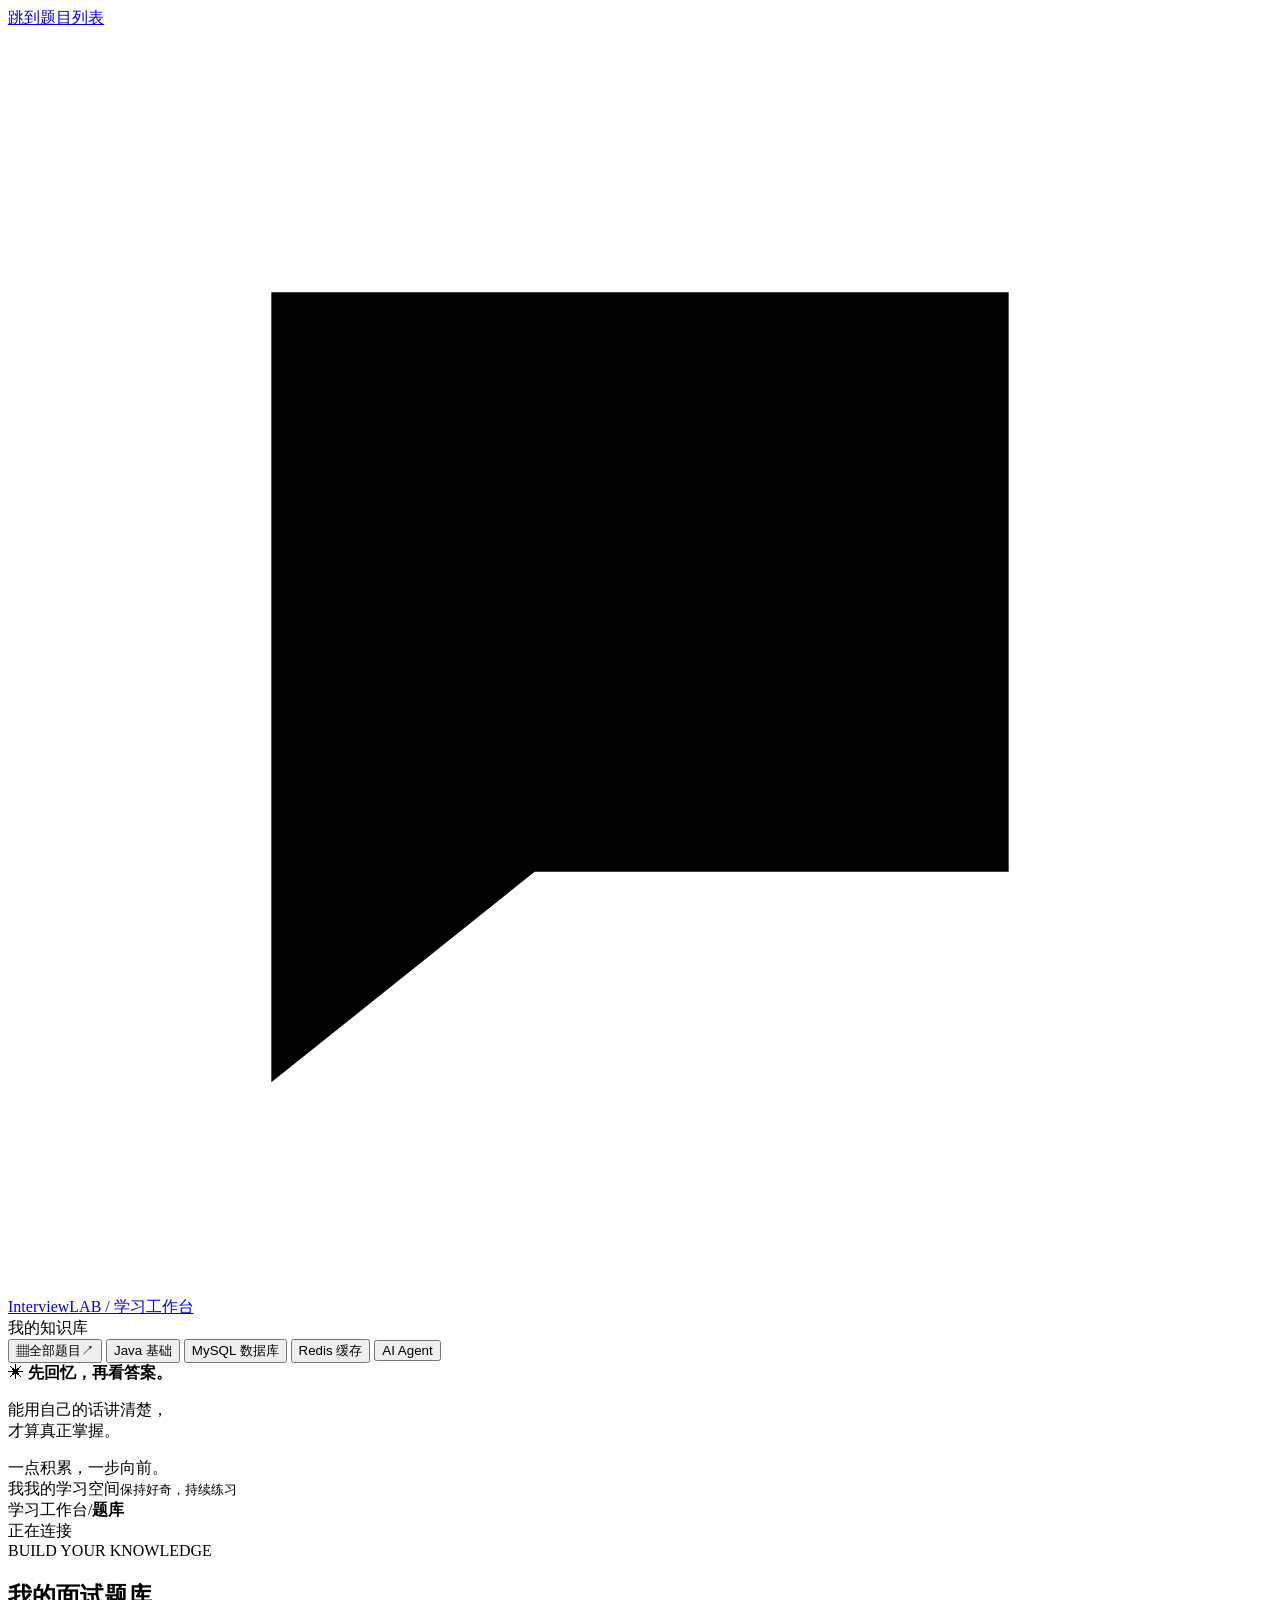
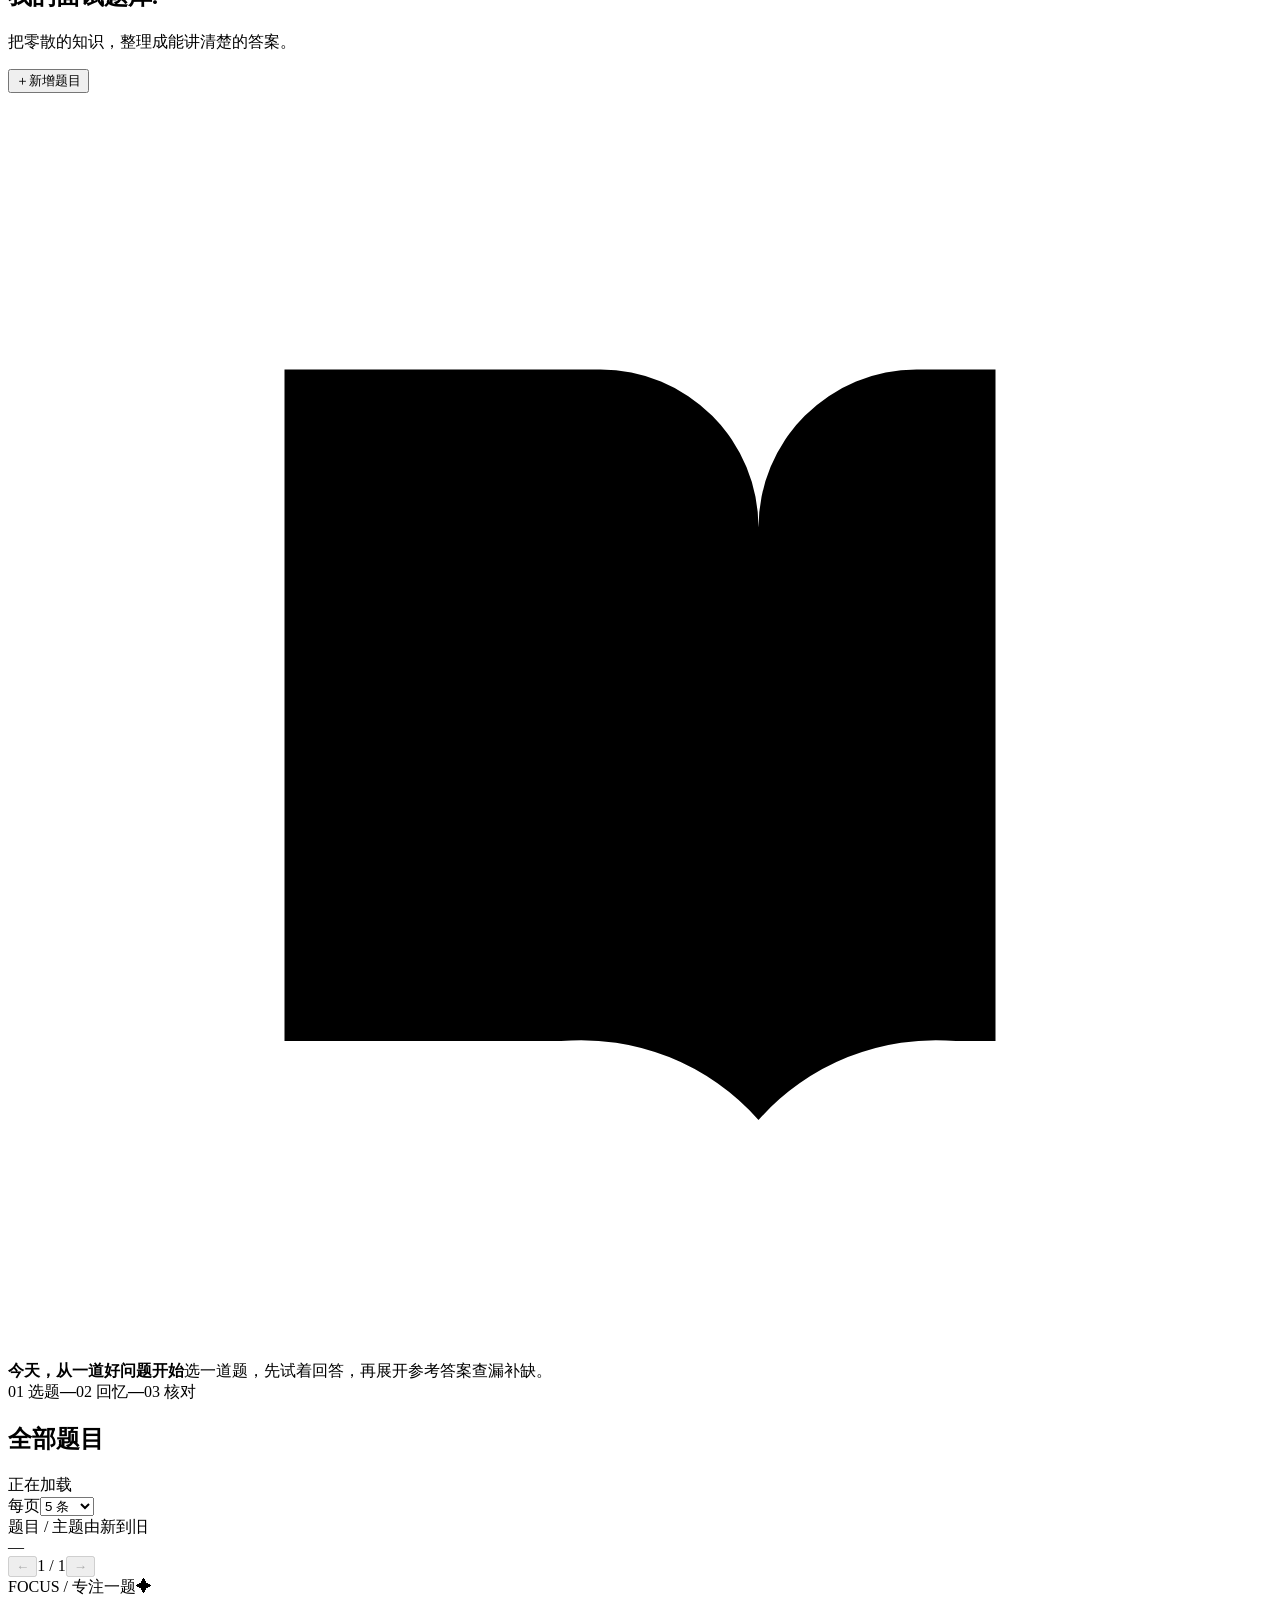
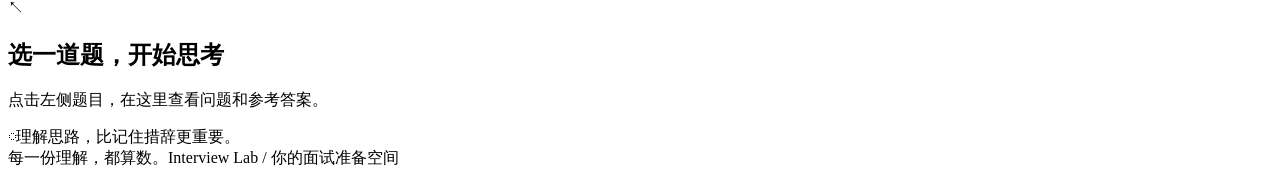
==== src/main/resources/static/index.html @ 5f2cb6a4 "feat: add question library frontend and learning guide" ====
<!doctype html>
<html lang="zh-CN">
<head>
  <meta charset="UTF-8">
  <meta name="viewport" content="width=device-width, initial-scale=1">
  <meta name="theme-color" content="#f6f7fb">
  <title>我的题库 · Interview Lab</title>
  <link rel="icon" href="data:image/svg+xml,%3Csvg xmlns='http://www.w3.org/2000/svg' viewBox='0 0 40 40'%3E%3Crect width='40' height='40' rx='12' fill='%23564ad5'/%3E%3Cpath d='M12 12h16v12H18l-6 5z' fill='white'/%3E%3C/svg%3E">
  <link rel="stylesheet" href="/styles.css">
  <script src="/app.js" defer></script>
</head>
<body>
  <a class="skip-link" href="#main">跳到题目列表</a>
  <aside class="sidebar" aria-label="题库导航">
    <a class="brand" href="/" aria-label="Interview Lab 首页">
      <span class="brand-mark" aria-hidden="true"><svg viewBox="0 0 24 24"><path d="M5 5h14v11H10l-5 4V5Z"/><path d="M9 9h6M9 12h4"/></svg></span>
      <span>Interview<span class="brand-sub">LAB / 学习工作台</span></span>
    </a>
    <div class="sidebar-heading">我的知识库</div>
    <nav id="topic-nav" class="topic-nav" aria-label="按主题筛选">
      <button type="button" class="nav-item active" data-topic="" aria-pressed="true"><span class="nav-icon" aria-hidden="true">▦</span>全部题目<span class="nav-arrow" aria-hidden="true">↗</span></button>
      <span class="nav-divider"></span>
      <button type="button" class="nav-item" data-topic="JAVA" aria-pressed="false"><span class="topic-dot java"></span>Java 基础</button>
      <button type="button" class="nav-item" data-topic="MYSQL" aria-pressed="false"><span class="topic-dot mysql"></span>MySQL 数据库</button>
      <button type="button" class="nav-item" data-topic="REDIS" aria-pressed="false"><span class="topic-dot redis"></span>Redis 缓存</button>
      <button type="button" class="nav-item" data-topic="AGENT" aria-pressed="false"><span class="topic-dot agent"></span>AI Agent</button>
    </nav>
    <div class="sidebar-note">
      <span class="note-symbol" aria-hidden="true">✳</span>
      <strong>先回忆，再看答案。</strong>
      <p>能用自己的话讲清楚，<br>才算真正掌握。</p>
      <span class="note-line"></span>
      <span class="note-footer">一点积累，一步向前。</span>
    </div>
    <div class="sidebar-footer"><span class="avatar">我</span><span>我的学习空间<small>保持好奇，持续练习</small></span></div>
  </aside>

  <div class="workspace">
    <header class="topbar">
      <div class="breadcrumb">学习工作台<span>/</span><strong>题库</strong></div>
      <span id="connection-status" class="connection" role="status"><i></i>正在连接</span>
    </header>
    <main id="main">
      <section class="page-heading">
        <div><div class="eyebrow">BUILD YOUR KNOWLEDGE</div><h1>我的面试题库<span class="heading-dot">.</span></h1><p>把零散的知识，整理成能讲清楚的答案。</p></div>
        <button id="add-question" class="button primary" type="button"><span aria-hidden="true">＋</span>新增题目</button>
      </section>

      <section class="learning-banner" aria-label="练习建议">
        <div class="banner-icon" aria-hidden="true"><svg viewBox="0 0 32 32"><path d="M7 7h8a4 4 0 0 1 4 4v15a6 6 0 0 0-5-2H7V7Zm18 0h-2a4 4 0 0 0-4 4v15a6 6 0 0 1 5-2h1V7Z"/><path d="M10 12h4m-4 4h4"/></svg></div>
        <div class="banner-copy"><strong>今天，从一道好问题开始</strong><span>选一道题，先试着回答，再展开参考答案查漏补缺。</span></div>
        <div class="banner-steps" aria-hidden="true"><span>01 选题</span><b>—</b><span>02 回忆</span><b>—</b><span>03 核对</span></div>
      </section>

      <div class="content-grid">
        <section class="library-panel" aria-labelledby="list-heading">
          <div class="list-toolbar"><div><h2 id="list-heading">全部题目</h2><span id="total-label" class="count-label">正在加载</span></div><label class="page-size-label">每页<select id="page-size" aria-label="每页题目数"><option value="5">5 条</option><option value="10">10 条</option><option value="20">20 条</option></select></label></div>
          <div class="list-caption"><span>题目 / 主题</span><span>由新到旧</span></div>
          <div id="question-list" class="question-list" aria-busy="true"></div>
          <div id="list-feedback" class="list-feedback" role="status" hidden></div>
          <footer class="pagination"><span id="range-label">—</span><div><button id="prev-page" class="page-button" type="button" aria-label="上一页" disabled>←</button><span id="page-label">1 / 1</span><button id="next-page" class="page-button" type="button" aria-label="下一页" disabled>→</button></div></footer>
        </section>

        <aside class="detail-panel" aria-label="题目详情">
          <div class="detail-topline"><span class="detail-eyebrow">FOCUS / 专注一题</span><span class="spark" aria-hidden="true">✦</span></div>
          <div id="detail-content" aria-live="polite"><div class="detail-placeholder"><span aria-hidden="true">↖</span><h2 id="detail-heading">选一道题，开始思考</h2><p>点击左侧题目，在这里查看问题和参考答案。</p></div></div>
          <div class="detail-footnote"><span aria-hidden="true">◌</span>理解思路，比记住措辞更重要。</div>
        </aside>
      </div>
      <footer class="page-footer"><span>每一份理解，都算数。</span><span>Interview Lab <span class="footer-separator">/</span> 你的面试准备空间</span></footer>
    </main>
  </div>

  <dialog id="question-dialog" aria-labelledby="dialog-title">
    <form id="question-form">
      <div class="dialog-heading"><div><span class="eyebrow">ONE MORE STEP</span><h2 id="dialog-title">收下一道好问题</h2><p>用自己的话整理答案，留下理解的痕迹。</p></div><button id="close-dialog" type="button" class="close-button" aria-label="关闭新增题目">×</button></div>
      <label class="field-label" for="question-title">题目<span>必填</span></label>
      <textarea id="question-title" name="title" rows="2" maxlength="200" required placeholder="例如：HashMap 为什么需要 equals 和 hashCode？" autofocus></textarea>
      <div class="field-meta"><span>一句话，说明你想弄懂的问题。</span><span id="title-count">0 / 200</span></div>
      <div class="form-row"><div><label class="field-label" for="question-topic">主题</label><select id="question-topic" name="topic" required><option value="JAVA">Java 基础</option><option value="MYSQL">MySQL 数据库</option><option value="REDIS">Redis 缓存</option><option value="AGENT">AI Agent</option></select></div><div><label class="field-label" for="question-difficulty">难度</label><select id="question-difficulty" name="difficulty" required><option value="EASY">基础</option><option value="MEDIUM">进阶</option><option value="HARD">挑战</option></select></div></div>
      <label class="field-label" for="question-answer">参考答案<span>必填</span></label>
      <textarea id="question-answer" name="referenceAnswer" rows="6" maxlength="10000" required placeholder="写下核心概念、原因和一个例子……"></textarea>
      <div class="field-meta"><span>支持换行，按纯文本保存。</span><span id="answer-count">0 / 10000</span></div>
      <div id="form-error" class="form-error" role="alert" hidden></div>
      <div class="dialog-footer"><button id="cancel-dialog" type="button" class="button secondary">取消</button><button id="submit-question" type="submit" class="button primary">保存到题库<span aria-hidden="true">↗</span></button></div>
    </form>
  </dialog>
  <div id="toast" class="toast" role="status" hidden></div>
</body>
</html>
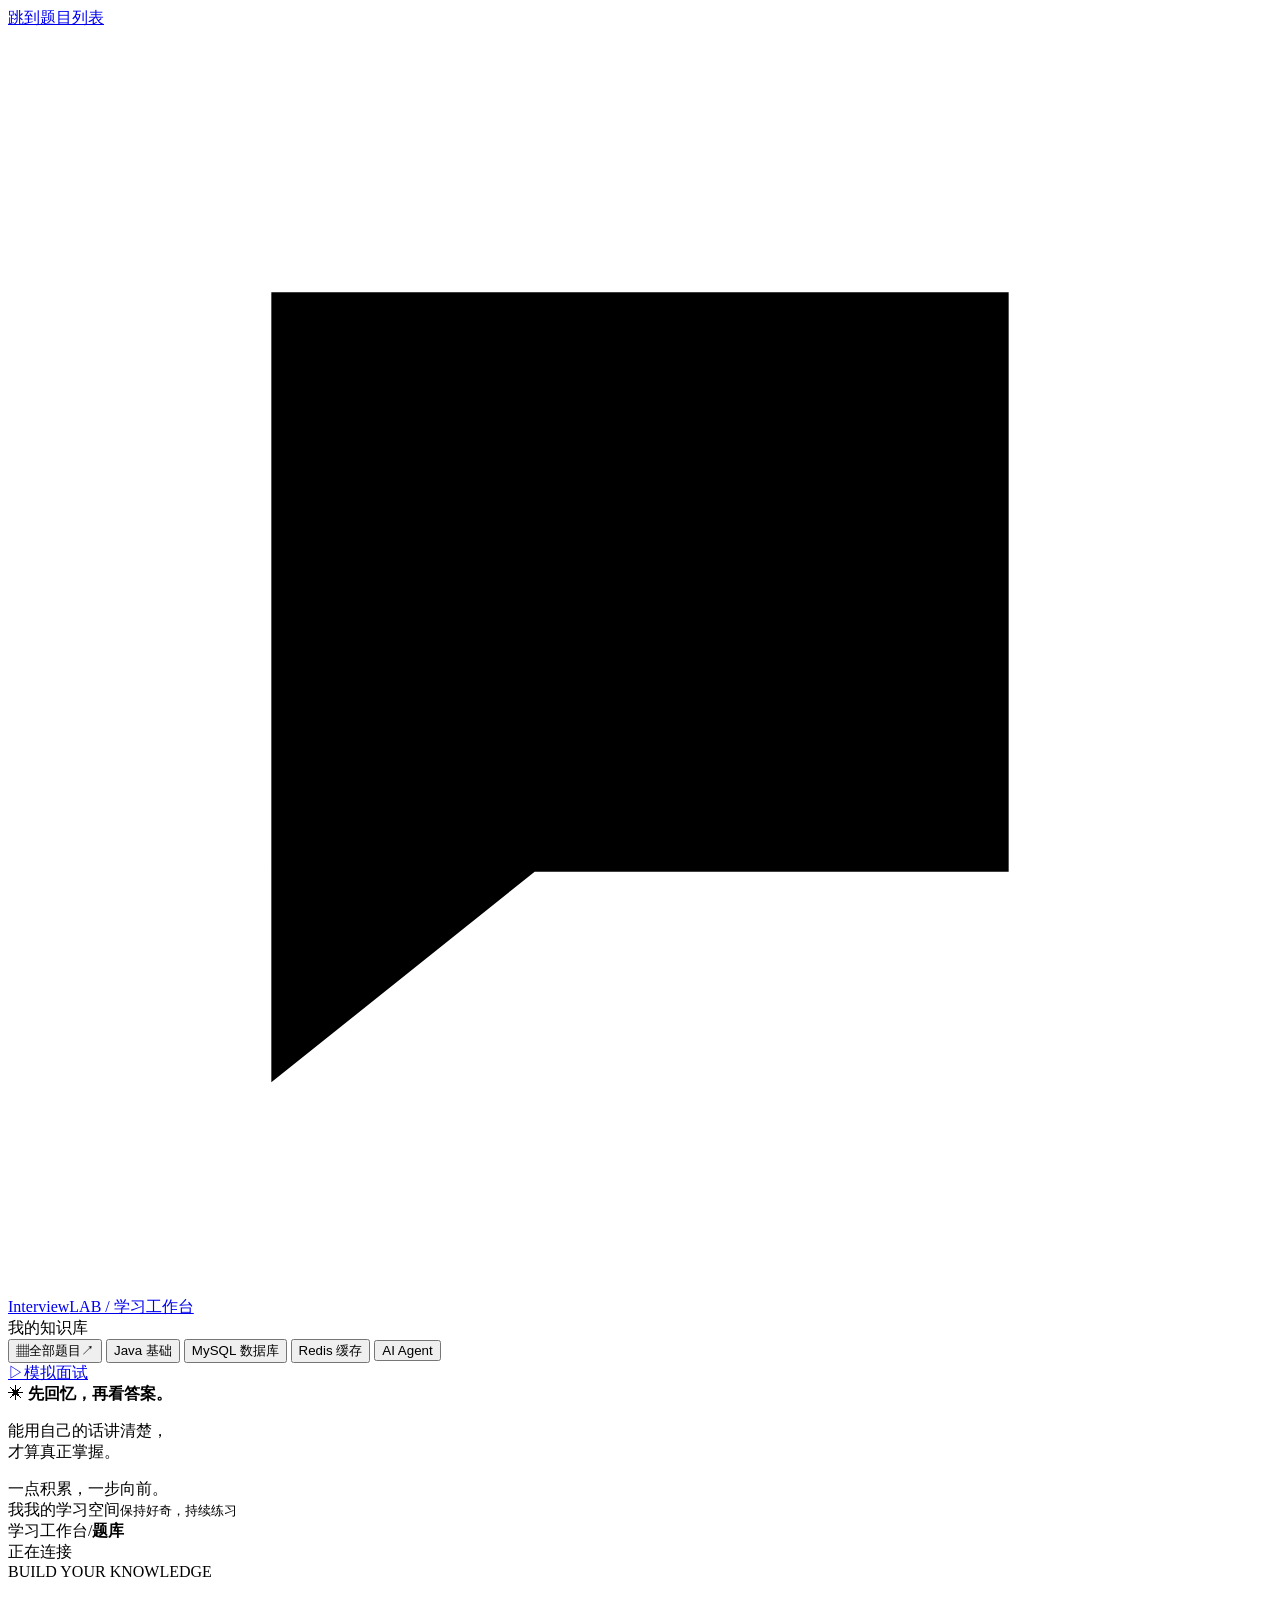
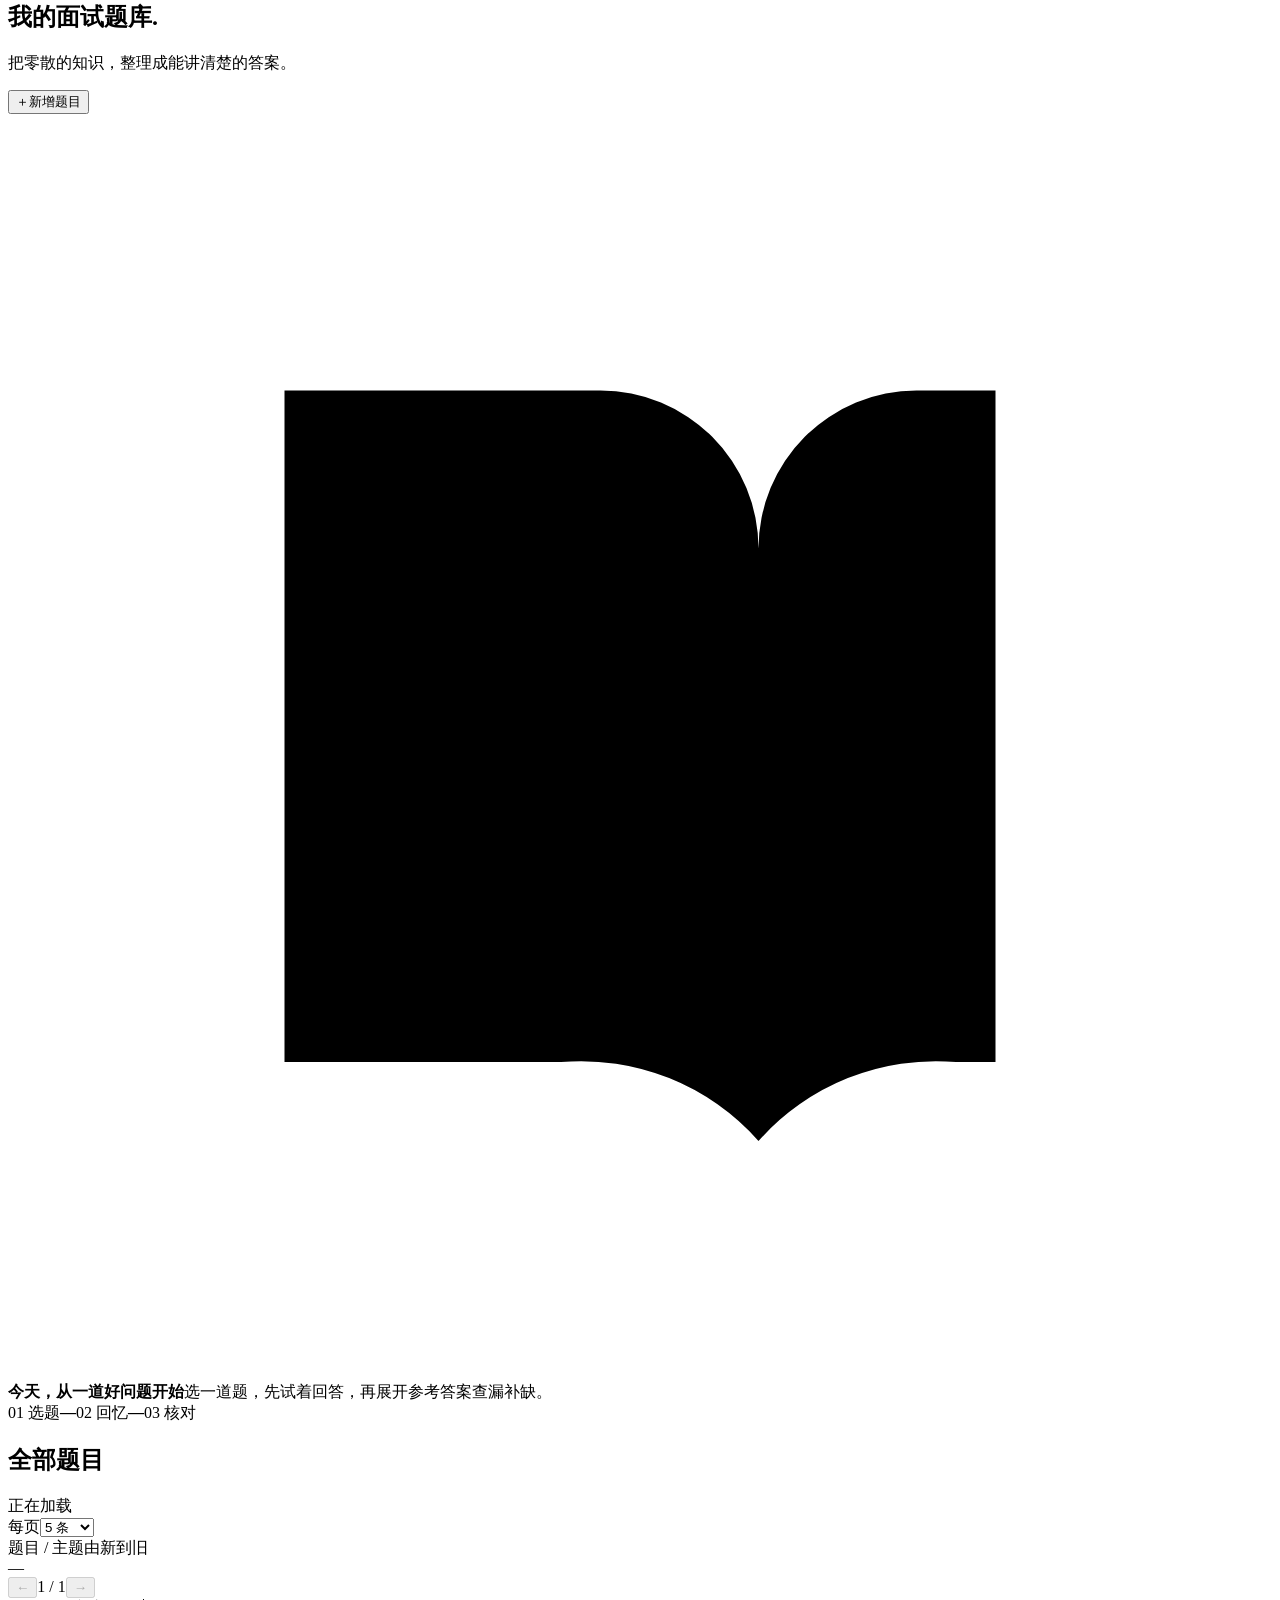
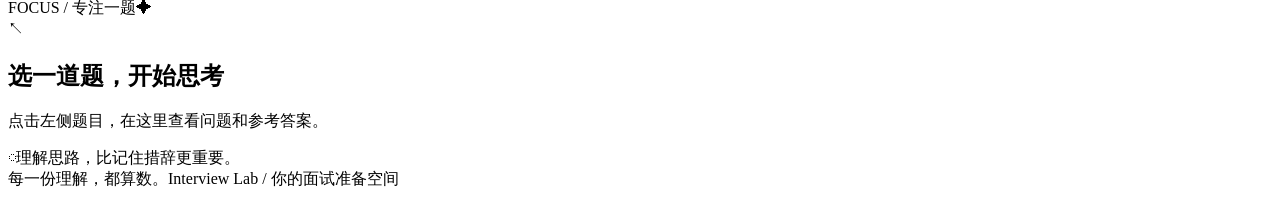
==== commit 7c64224d: "feat: add mock interview workflow with persistent history" ====
--- a/src/main/resources/static/index.html
+++ b/src/main/resources/static/index.html
@@ -25,6 +25,7 @@
       <button type="button" class="nav-item" data-topic="REDIS" aria-pressed="false"><span class="topic-dot redis"></span>Redis 缓存</button>
       <button type="button" class="nav-item" data-topic="AGENT" aria-pressed="false"><span class="topic-dot agent"></span>AI Agent</button>
     </nav>
+    <a class="nav-item" href="/interview.html"><span class="nav-icon" aria-hidden="true">▷</span>模拟面试</a>
     <div class="sidebar-note">
       <span class="note-symbol" aria-hidden="true">✳</span>
       <strong>先回忆，再看答案。</strong>
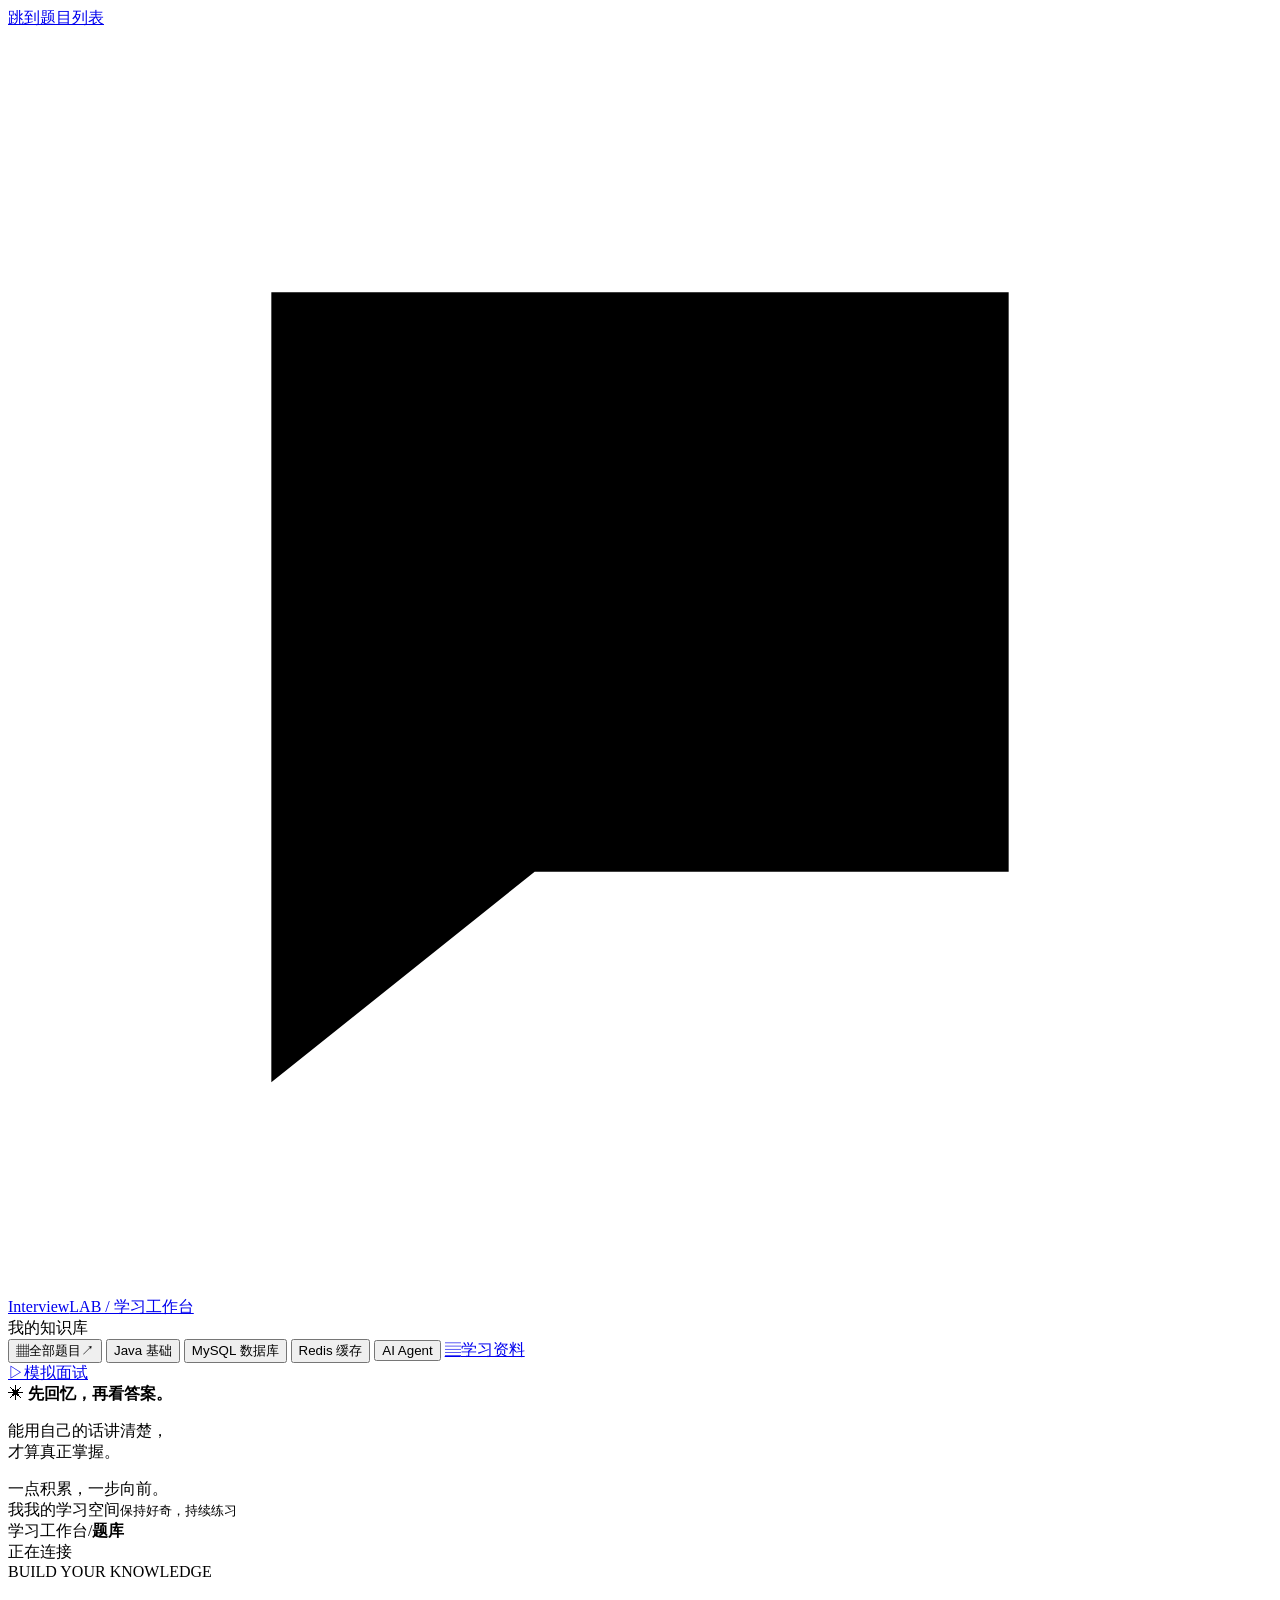
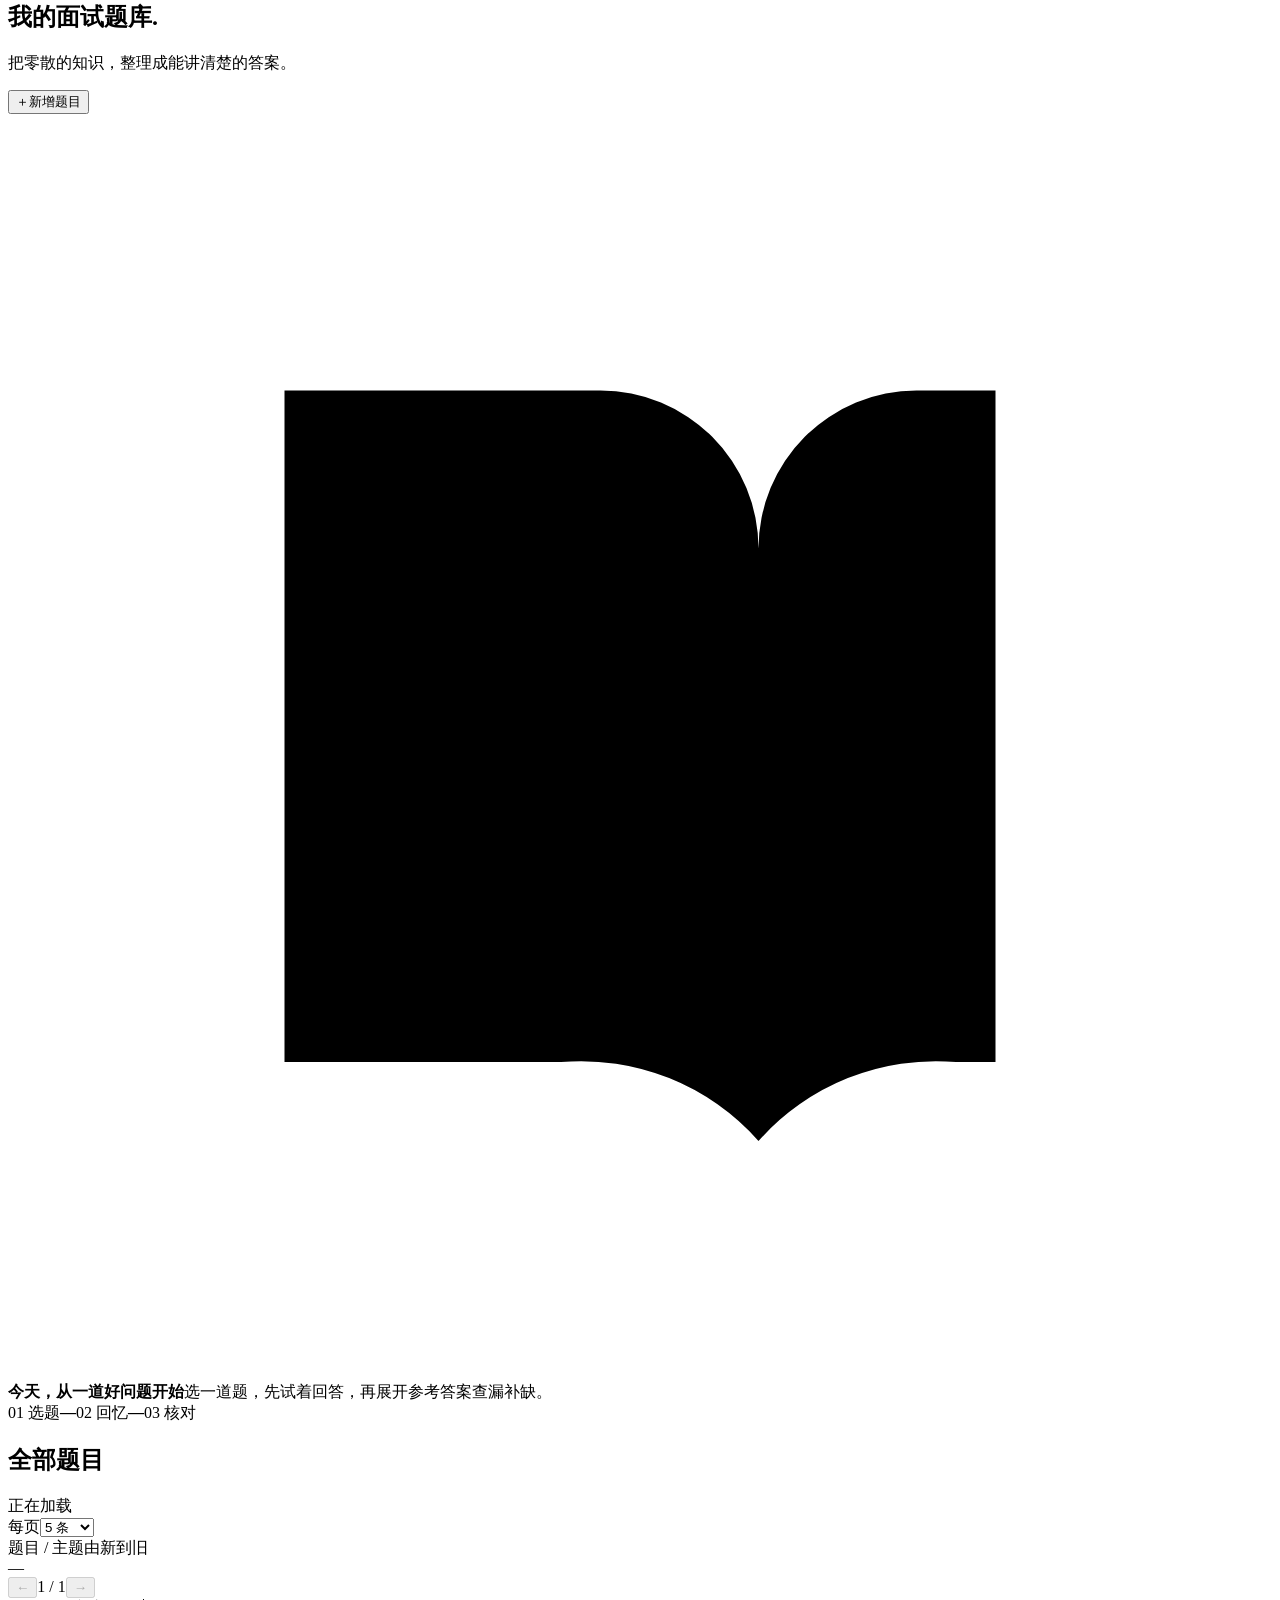
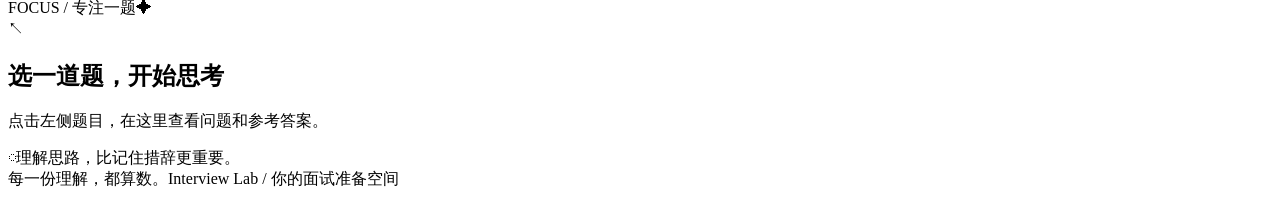
==== commit cf0e68f6: "feat: add persistent RAG knowledge library and cited feedback" ====
--- a/src/main/resources/static/index.html
+++ b/src/main/resources/static/index.html
@@ -24,7 +24,7 @@
       <button type="button" class="nav-item" data-topic="MYSQL" aria-pressed="false"><span class="topic-dot mysql"></span>MySQL 数据库</button>
       <button type="button" class="nav-item" data-topic="REDIS" aria-pressed="false"><span class="topic-dot redis"></span>Redis 缓存</button>
       <button type="button" class="nav-item" data-topic="AGENT" aria-pressed="false"><span class="topic-dot agent"></span>AI Agent</button>
-    </nav>
+    <a class="nav-item" href="/knowledge.html"><span class="nav-icon" aria-hidden="true">▤</span>学习资料</a></nav>
     <a class="nav-item" href="/interview.html"><span class="nav-icon" aria-hidden="true">▷</span>模拟面试</a>
     <div class="sidebar-note">
       <span class="note-symbol" aria-hidden="true">✳</span>
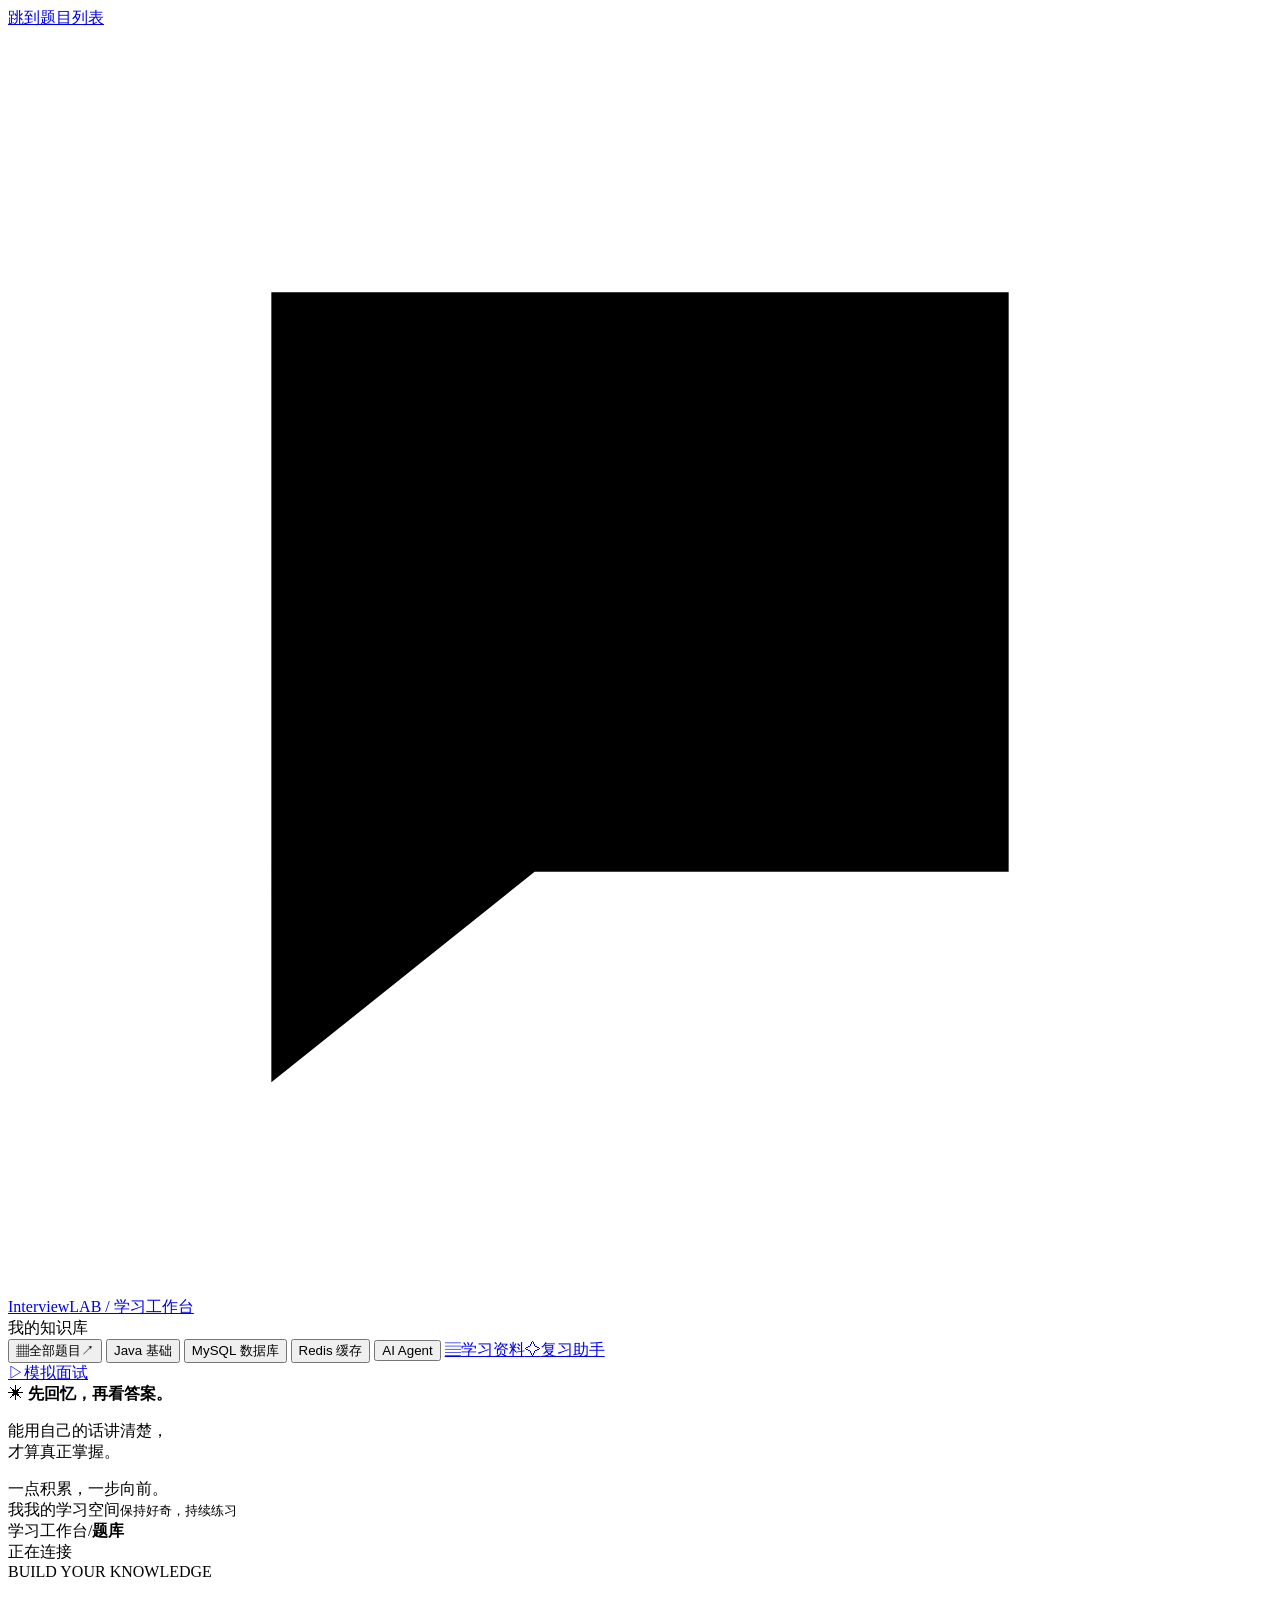
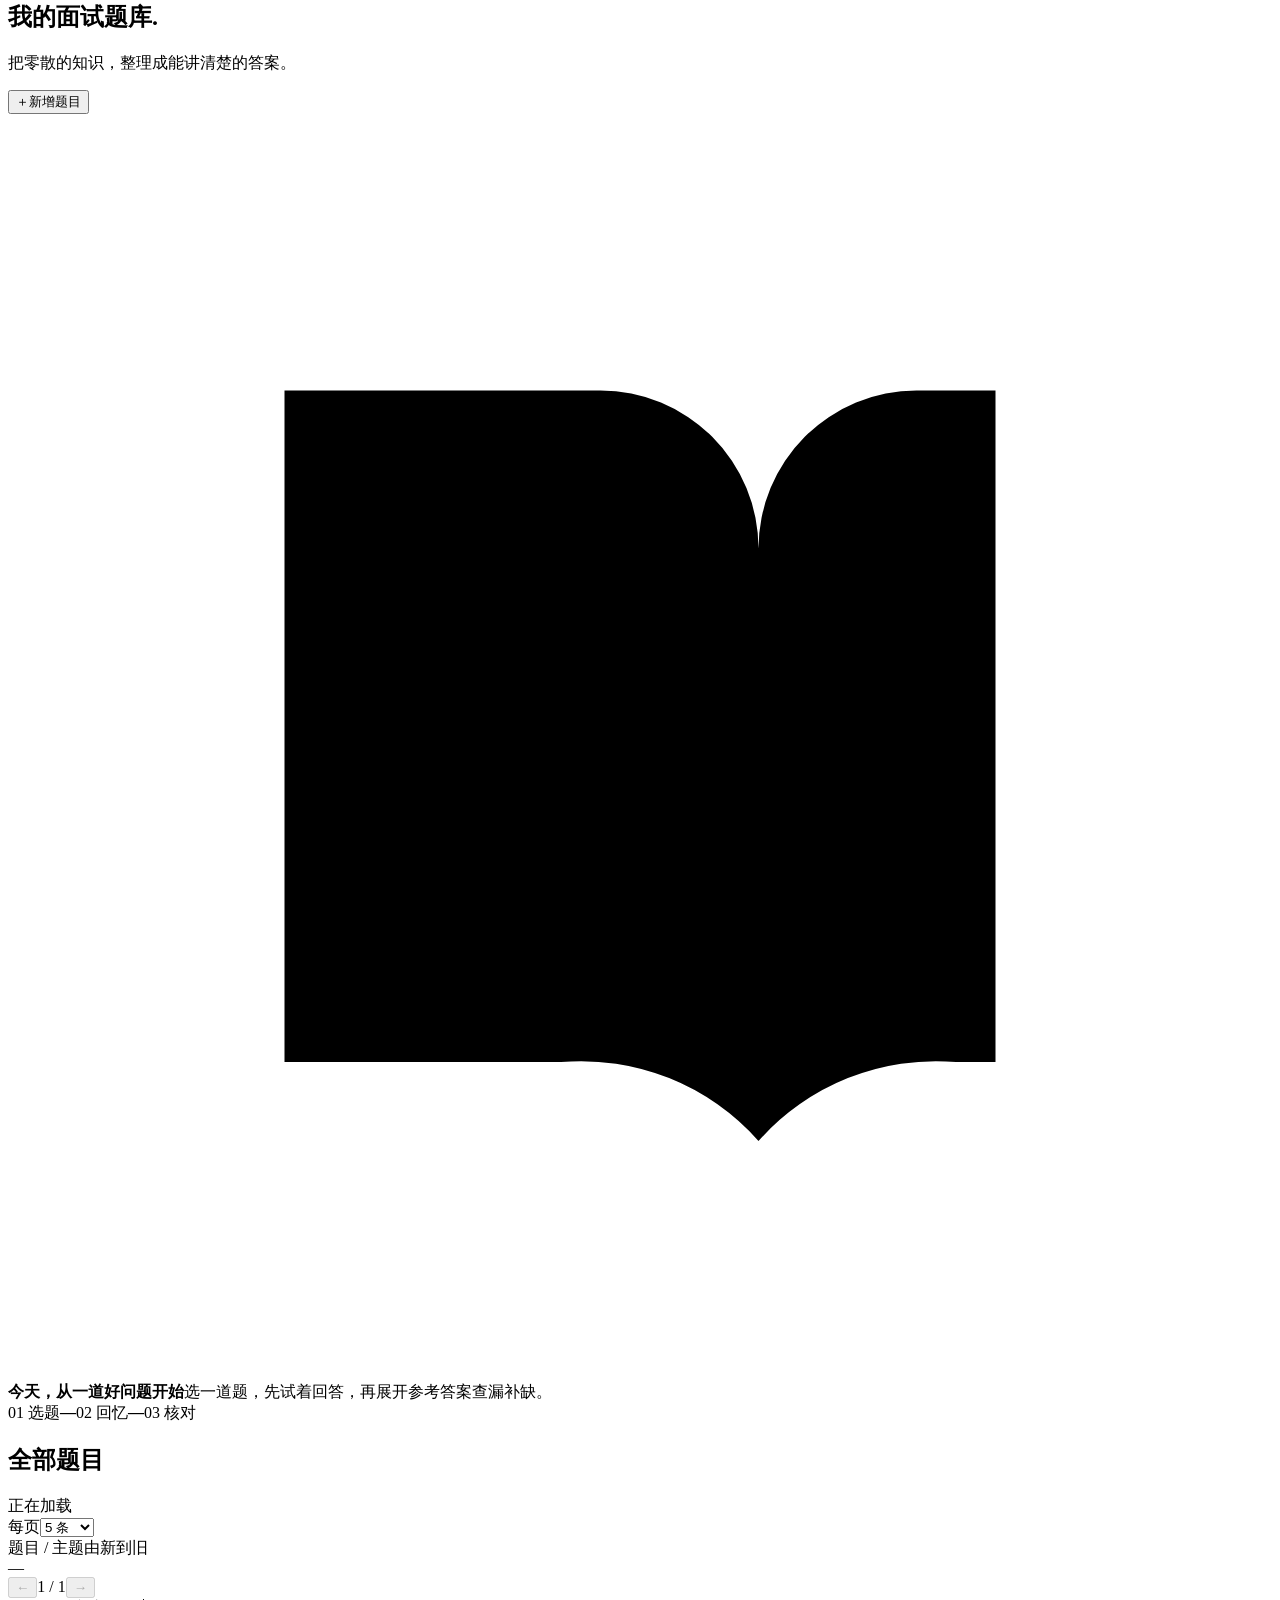
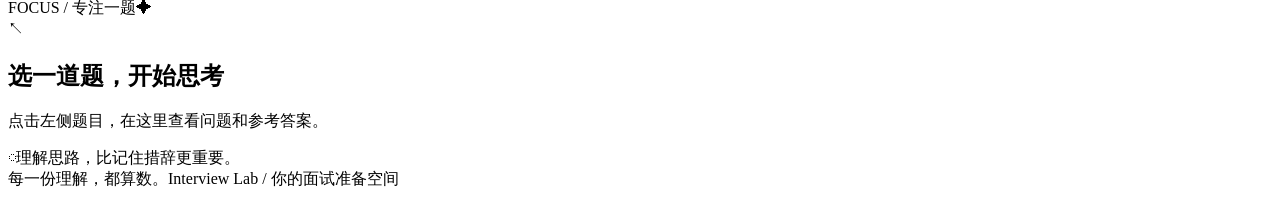
==== commit 850c7078: "feat: add bounded study agent with persisted tool traces" ====
--- a/src/main/resources/static/index.html
+++ b/src/main/resources/static/index.html
@@ -24,7 +24,7 @@
       <button type="button" class="nav-item" data-topic="MYSQL" aria-pressed="false"><span class="topic-dot mysql"></span>MySQL 数据库</button>
       <button type="button" class="nav-item" data-topic="REDIS" aria-pressed="false"><span class="topic-dot redis"></span>Redis 缓存</button>
       <button type="button" class="nav-item" data-topic="AGENT" aria-pressed="false"><span class="topic-dot agent"></span>AI Agent</button>
-    <a class="nav-item" href="/knowledge.html"><span class="nav-icon" aria-hidden="true">▤</span>学习资料</a></nav>
+    <a class="nav-item" href="/knowledge.html"><span class="nav-icon" aria-hidden="true">▤</span>学习资料</a><a class="nav-item" href="/agent.html"><span class="nav-icon" aria-hidden="true">✧</span>复习助手</a></nav>
     <a class="nav-item" href="/interview.html"><span class="nav-icon" aria-hidden="true">▷</span>模拟面试</a>
     <div class="sidebar-note">
       <span class="note-symbol" aria-hidden="true">✳</span>
